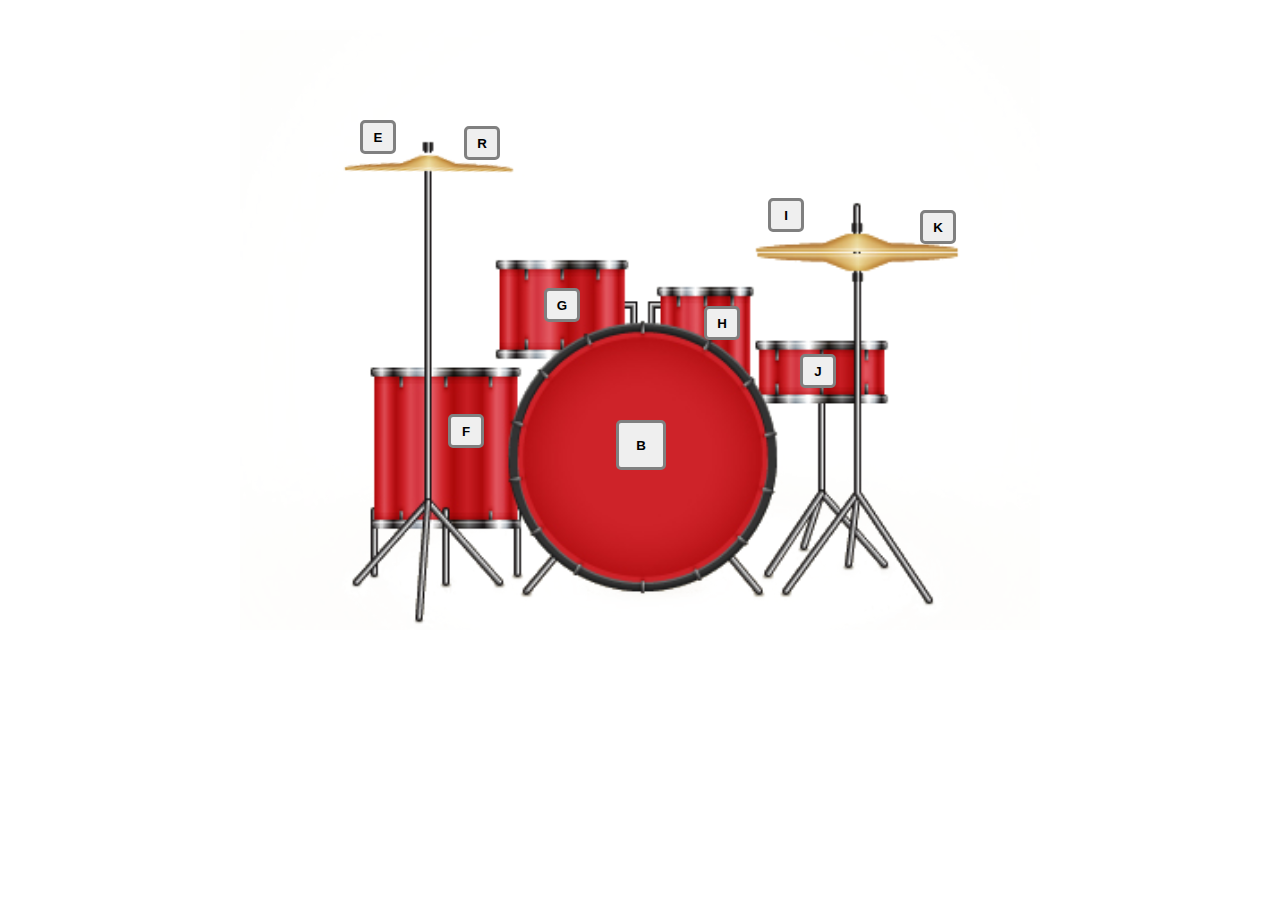
==== bateria/index.html @ 6dcbe473 "bateria completa" ====
<!DOCTYPE html>
<html lang="pt-br">
<head>
    <meta charset="UTF-8">
    <meta name="viewport" content="width=device-width, initial-scale=1.0">
    <title>Bateria Online</title>
    <link rel="shortcut icon" href="./src/assets/img/icon/favicon-32x32.png" type="image/x-icon">
    <link rel="stylesheet" href="./src/css/style.css">
    <script src="./src/js/script.js"></script>
</head>
<body>
    <div class="box-bg">

        <div class="crash-ride-E">
            <img src="./src/assets/img/crash.png" alt="">
            <button onClick="play(this, 'audioE')">E</button> 
            <audio src="./sounds/crash-ride-E.wav" id="audioE"></audio>
        </div>

        <div class="crash-ride-R">
            <button onClick="play(this, 'audioR')">R</button> 
            <audio src="./sounds/crash-ride-R.wav" id="audioR" ></audio>
        </div>

        <div class="hihat-open-I">
            <img src="./src/assets/img/hihat.png" alt="">
            <button onClick="play(this, 'audioI')">I</button> 
            <audio src="./sounds/hihat-open-I.wav" id="audioI"></audio>
        </div>

        <div class="hihat-close-K">
            <button onClick="play(this, 'audioK')">K</button> 
            <audio src="./sounds/hihat-close-K.wav" id="audioK"></audio>
        </div>

        <div class="caixa-J">
            <button onClick="play(this, 'audioJ')">J</button> 
            <audio src="./sounds/caixa-J.wav" id="audioJ"></audio>
        </div>

        <div class="bumbo-B">
            <button onClick="play(this, 'audioB')">B</button> 
            <audio src="./sounds/bumbo.wav" id="audioB"></audio>
        </div>

        <div class="tom1-G">
            <button onClick="play(this, 'audioG')">G</button> 
            <audio src="./sounds/tom1-G.wav" id="audioG"></audio>
        </div>

        <div class="tom2-H">
            <button onClick="play(this, 'audioH')">H</button> 
            <audio src="./sounds/tom2-H.wav" id="audioH"></audio>
        </div>

        <div class="tom-low-F">
            <button onClick="play(this, 'audioF')">F</button>    
            <audio src="./sounds/tom-low-F.wav" id="audioF"></audio>
        </div>

    </div>
</body>
</html>
---- bateria/src/css/style.css ----
.box-bg{ 
   width: 800px;
    height: 600px;
    background-image: url('/bateria/src/assets/img/bg-bateria.png');
    background-position: center;
    background-size: cover;
    background-repeat: no-repeat;
    margin: 30px auto;
    position: relative;

}

.crash-ride-E img{ 
    position: absolute;
    top: 19%; 
    left:16%; 
    transform: rotate(-7.2deg) scale(1.5);
}

.crash-ride-E button{
    left: 15%;
    top: 15%;
}

.crash-ride-R button{
    left: 28%;
    top: 16%;
}

.hihat-open-I img{
    position: absolute;
    top: 30.7%;
    left: 69.5%;
    transform:  scale(1.8);
}

.hihat-open-I button{
    left: 66%; 
    top: 28%;
}

.hihat-close-K button{
    left: 85%;
    top: 30%;
}

button{
    position: absolute;
    border: 3px solid gray;
    border-radius: 5px;
    width: 36px; height: 34px;
    font-weight: 800;
}


.caixa-J button{
    left: 70%;
    top: 54%;
}

.bumbo-B button{
    left: 47%;
    top: 65%;
    width: 50px; height: 50px;
}

.tom1-G button{
    left: 38%;
    top: 43%;
}

.tom2-H button{
    left: 58%;
    top: 46%;
}

.tom-low-F button{
    left: 26%;
    top: 64%;
}
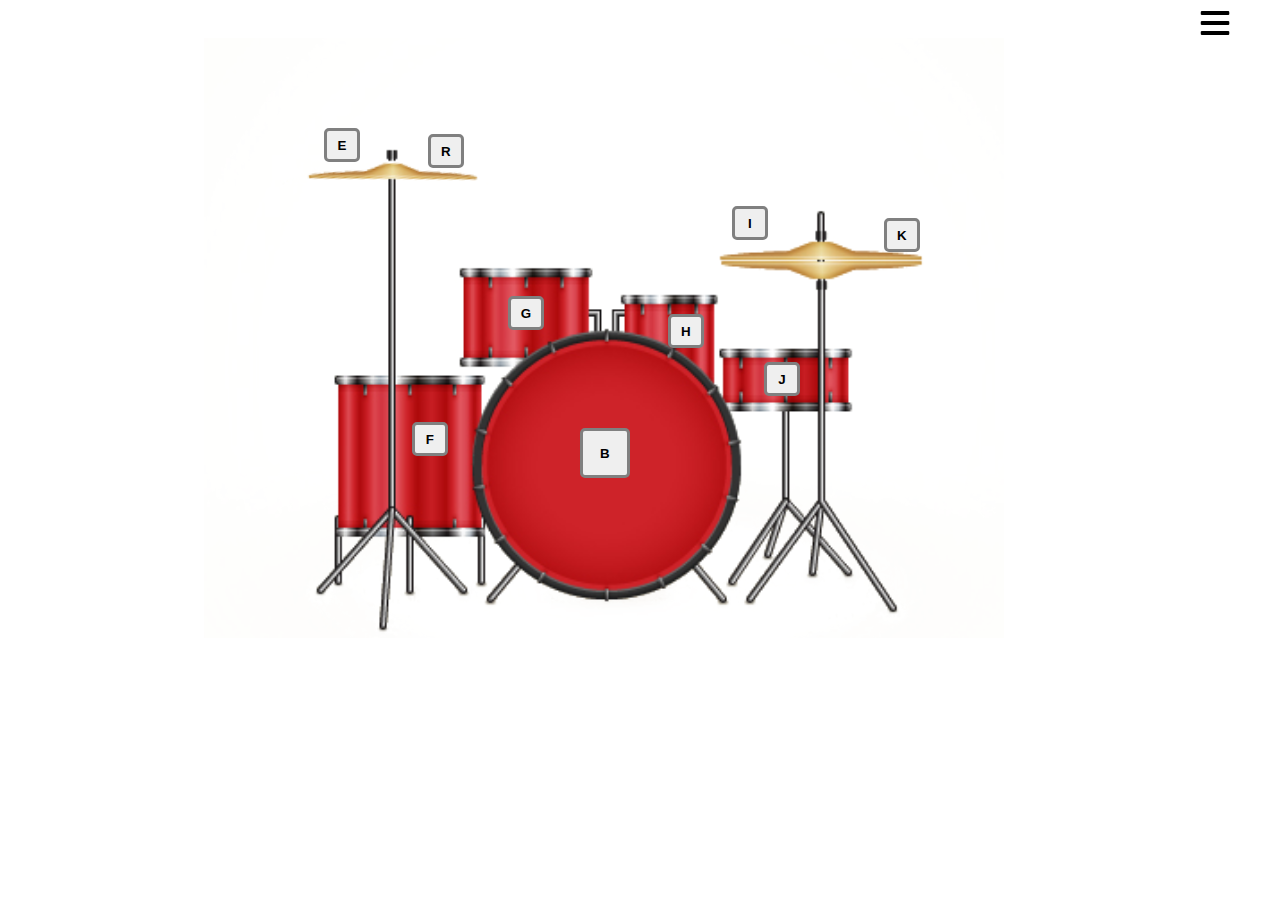
==== commit 7028f0d0: "adiciona o modal" ====
--- a/bateria/index.html
+++ b/bateria/index.html
@@ -6,9 +6,13 @@
     <title>Bateria Online</title>
     <link rel="shortcut icon" href="./src/assets/img/icon/favicon-32x32.png" type="image/x-icon">
     <link rel="stylesheet" href="./src/css/style.css">
+    <link rel="stylesheet" href="./src/css/modal.css">
     <script src="./src/js/script.js"></script>
+    <script src="./src/js/modal.js"></script>
 </head>
 <body>
+    <div class="interface">
+   
     <div class="box-bg">
 
         <div class="crash-ride-E">
@@ -58,6 +62,29 @@
             <audio src="./sounds/tom-low-F.wav" id="audioF"></audio>
         </div>
 
+    
+    </div>
+
+
+    <button class="icon-menu-open"></button>
+
+
+    <div class="modalright">
+        <button class="icon-menu-close">X</button>
+        <p><span class="letra">E</span> <span class="frase"> Prato Crash</span></p>
+        <p><span class="letra">R</span> <span class="frase"> Prato Ride</p>
+        <p><span class="letra">I</span> <span class="frase"> Prato Hihat open</p>
+        <p><span class="letra">K</span> <span class="frase"> Prato Hihat close</p>
+        <p><span class="letra">H</span> <span class="frase"> Tom Higt</p>
+        <p><span class="letra">G</span> <span class="frase"> Mid Tom</p>
+        <p><span class="letra">F</span> <span class="frase"> Tom Surdo </p>
+        <p><span class="letra">J</span> <span class="frase"> Caixa</p>
+        <p><span class="letra">B</span> <span class="frase"> Bumbo </p>
+    </div>
+
+
+
+
     </div>
 </body>
 </html>--- a/bateria/src/css/style.css
+++ b/bateria/src/css/style.css
@@ -1,3 +1,11 @@
+.interface{
+    width: 99%;
+    height: 99%;
+    display: grid;
+    grid-template-columns: 2fr 0.1fr;
+    transition: grid-template-columns 0.5s ease;
+}
+
 .box-bg{ 
    width: 800px;
     height: 600px;
@@ -87,5 +95,3 @@
 
 
 
-
-
--- a/bateria/src/css/modal.css
+++ b/bateria/src/css/modal.css
@@ -0,0 +1,64 @@
+.modalright{
+    width: 255px; 
+    height: 100%;
+    background-color: rgba(24, 24, 24, 0.918);
+    color: white;
+    margin-top: 20px;
+    font-family: 'Handlee', cursive;
+    opacity: 0;
+    transition: opacity 0.5s ease;
+}
+
+.modalright.show {
+    opacity: 1;
+}
+
+.icon-menu-open{
+    background-image: url('/bateria/src/assets/img/icon/icon-nav.png');
+    background-size: contain;
+    border: none;
+    background-color: transparent;
+    width: 30px; height: 30px;
+    position: relative; float: right;
+}
+
+.icon-menu-close{
+    width: 30px; height: 30px;
+    border: none;
+    background-color: transparent;
+    color: white;
+    font-size: 15pt;
+    display: flex; align-items: center;
+    position: relative;
+    float: right;
+    cursor: pointer;
+}
+
+p{
+    margin: 10px 8%;
+    padding: 10px 0px;
+    width: 70%;
+    display: grid;
+    grid-template-columns: 0.5fr 1fr;
+}
+
+.letra{
+    display: flex;
+    justify-content: center;
+    align-items: center;
+    width: 30px; height: 30px;
+    background-color: gray;
+    border: 2px solid white;
+    border-radius: 3px;
+    box-shadow: inset 0px 0px 6px white; 
+    font-weight: 800;
+    cursor: pointer;
+}
+
+.frase{
+    display: flex;
+    align-items: center;
+    width: 100%;
+    font-weight: 800;
+    letter-spacing: 1px;
+}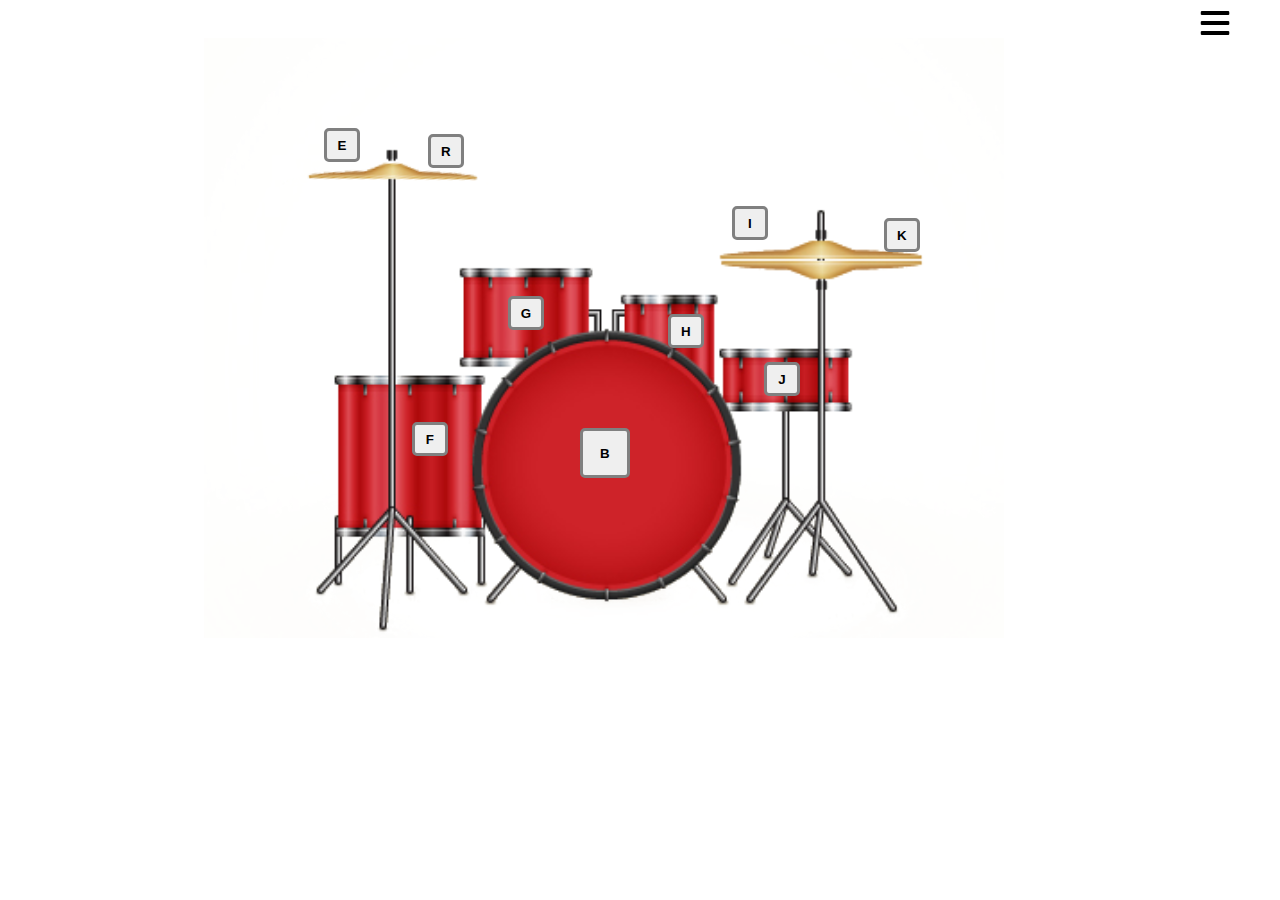
==== commit d8a8866c: "atualiza as variaveis e adiciona animação" ====
--- a/bateria/index.html
+++ b/bateria/index.html
@@ -16,7 +16,7 @@
     <div class="box-bg">
 
         <div class="crash-ride-E">
-            <img src="./src/assets/img/crash.png" alt="">
+            <img src="./src/assets/img/crash.png" class="crash-ride-E-img" alt="">
             <button onClick="play(this, 'audioE')">E</button> 
             <audio src="./sounds/crash-ride-E.wav" id="audioE"></audio>
         </div>
@@ -27,7 +27,7 @@
         </div>
 
         <div class="hihat-open-I">
-            <img src="./src/assets/img/hihat.png" alt="">
+            <img src="./src/assets/img/hihat.png" class="hihat-open-I-img" alt="">
             <button onClick="play(this, 'audioI')">I</button> 
             <audio src="./sounds/hihat-open-I.wav" id="audioI"></audio>
         </div>
--- a/bateria/src/css/style.css
+++ b/bateria/src/css/style.css
@@ -23,6 +23,7 @@
     top: 19%; 
     left:16%; 
     transform: rotate(-7.2deg) scale(1.5);
+    transition: all ease-in-out .045s;
 }
 
 .crash-ride-E button{
@@ -37,7 +38,7 @@
 
 .hihat-open-I img{
     position: absolute;
-    top: 30.7%;
+    top: 30.5%;
     left: 69.5%;
     transform:  scale(1.8);
 }
@@ -58,6 +59,11 @@
     border-radius: 5px;
     width: 36px; height: 34px;
     font-weight: 800;
+}
+
+button:hover{
+    cursor: pointer;
+    border: none;
 }
 
 
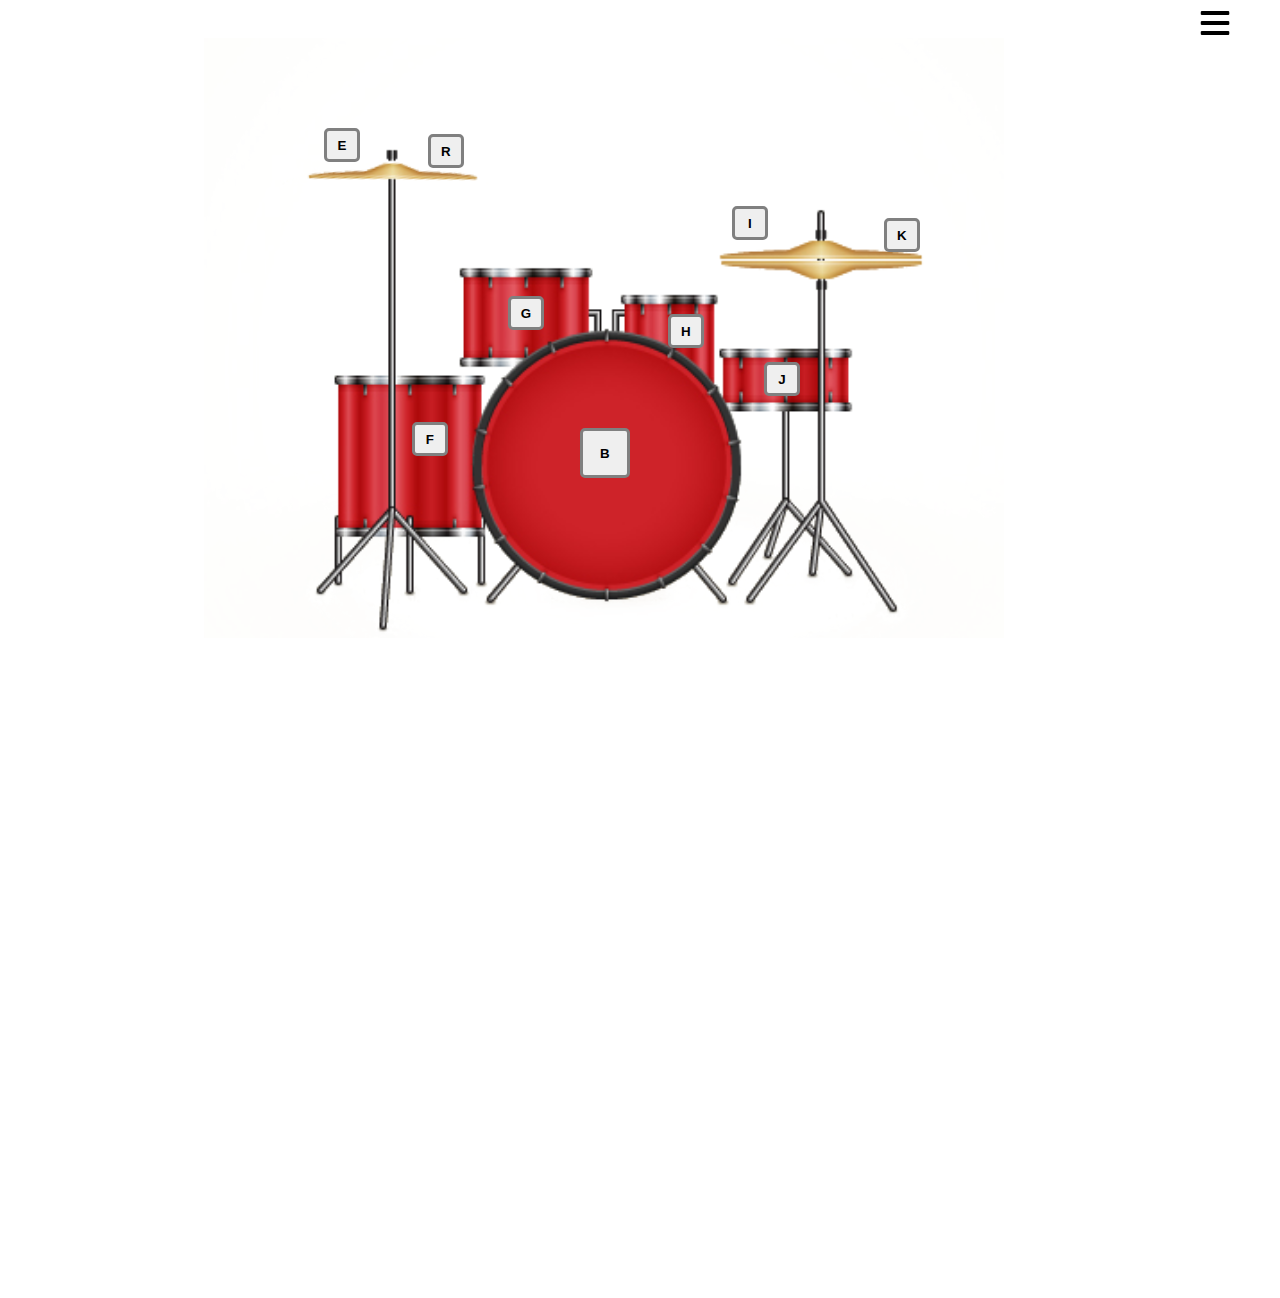
==== commit 0c6933fd: "add async" ====
--- a/bateria/index.html
+++ b/bateria/index.html
@@ -7,8 +7,8 @@
     <link rel="shortcut icon" href="./src/assets/img/icon/favicon-32x32.png" type="image/x-icon">
     <link rel="stylesheet" href="./src/css/style.css">
     <link rel="stylesheet" href="./src/css/modal.css">
-    <script src="./src/js/script.js"></script>
-    <script src="./src/js/modal.js"></script>
+    <script src="./src/js/script.js" async ></script>
+    <script src="./src/js/modal.js" async ></script>
 </head>
 <body>
     <div class="interface">
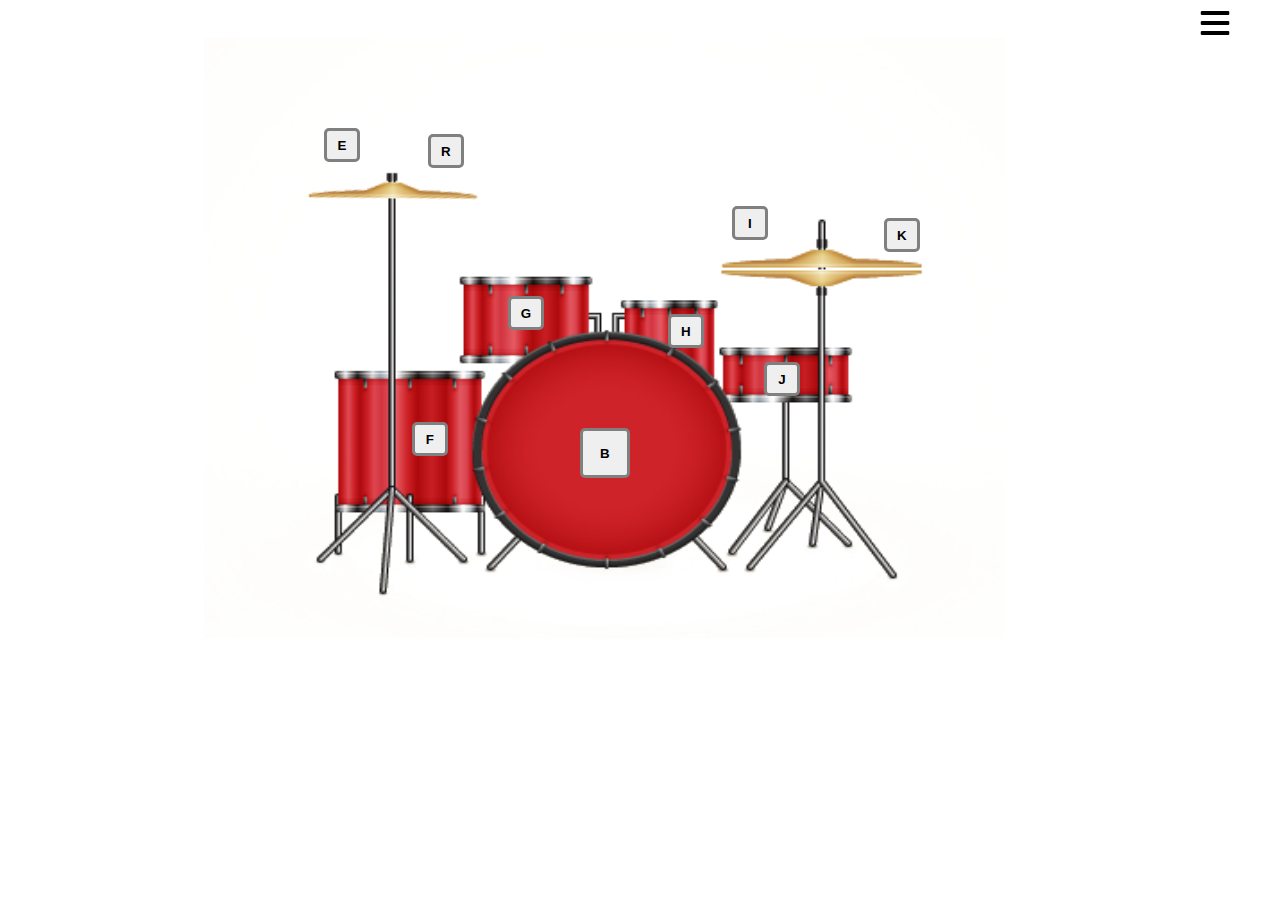
==== commit 0e5ef120: "adiciona a imagem e tira o background-image" ====
--- a/bateria/index.html
+++ b/bateria/index.html
@@ -7,14 +7,14 @@
     <link rel="shortcut icon" href="./src/assets/img/icon/favicon-32x32.png" type="image/x-icon">
     <link rel="stylesheet" href="./src/css/style.css">
     <link rel="stylesheet" href="./src/css/modal.css">
-    <script src="./src/js/script.js" async ></script>
-    <script src="./src/js/modal.js" async ></script>
+    <script src="./src/js/script.js" async></script>
+    <script src="./src/js/modal.js"></script>
 </head>
 <body>
     <div class="interface">
    
     <div class="box-bg">
-
+        <img src="./src/assets/img/bg-bateria.png" class="img-bateria" alt="">
         <div class="crash-ride-E">
             <img src="./src/assets/img/crash.png" class="crash-ride-E-img" alt="">
             <button onClick="play(this, 'audioE')">E</button> 
--- a/bateria/src/css/style.css
+++ b/bateria/src/css/style.css
@@ -9,18 +9,19 @@
 .box-bg{ 
    width: 800px;
     height: 600px;
-    background-image: url('/bateria/src/assets/img/bg-bateria.png');
-    background-position: center;
-    background-size: cover;
-    background-repeat: no-repeat;
     margin: 30px auto;
     position: relative;
+}
 
+.box-bg .img-bateria{
+    display: block;
+    width: 800px;
+    height: 600px;
 }
 
 .crash-ride-E img{ 
     position: absolute;
-    top: 19%; 
+    top: 22.2%; 
     left:16%; 
     transform: rotate(-7.2deg) scale(1.5);
     transition: all ease-in-out .045s;
@@ -36,11 +37,11 @@
     top: 16%;
 }
 
+
 .hihat-open-I img{
     position: absolute;
-    top: 30.5%;
-    left: 69.5%;
-    transform:  scale(1.8);
+    top: 32%; left: 69.6%;
+    transform: scale(1.78);
 }
 
 .hihat-open-I button{
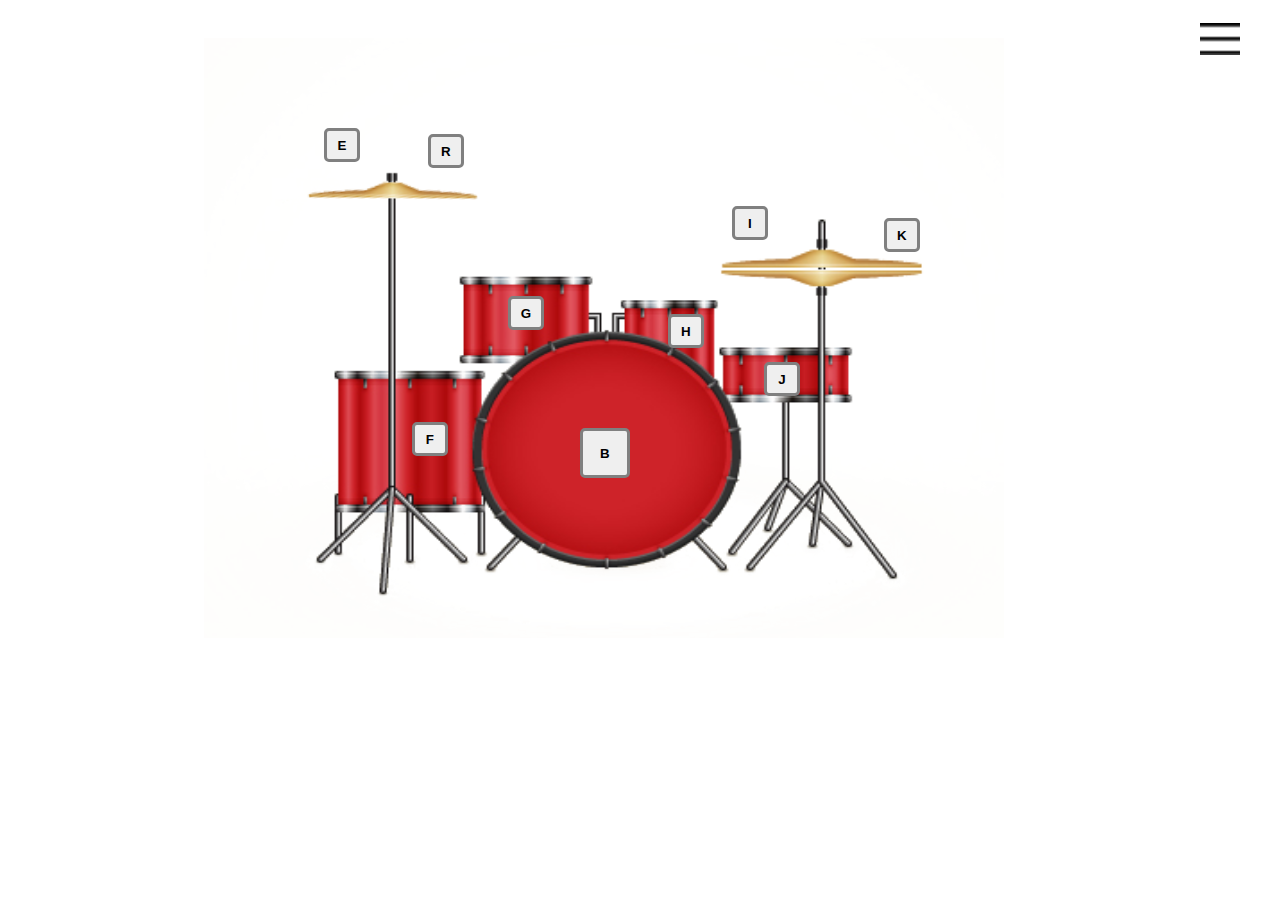
==== commit b4decb57: "arruma o problema do background-image" ====
--- a/bateria/index.html
+++ b/bateria/index.html
@@ -7,7 +7,7 @@
     <link rel="shortcut icon" href="./src/assets/img/icon/favicon-32x32.png" type="image/x-icon">
     <link rel="stylesheet" href="./src/css/style.css">
     <link rel="stylesheet" href="./src/css/modal.css">
-    <script src="./src/js/script.js" async></script>
+    <script src="./src/js/script.js"></script>
     <script src="./src/js/modal.js"></script>
 </head>
 <body>
@@ -66,7 +66,8 @@
     </div>
 
 
-    <button class="icon-menu-open"></button>
+    
+    <img src="./src/assets/img/icon/icon-nav.png" class="icon-menu-open" alt="">
 
 
     <div class="modalright">
--- a/bateria/src/css/modal.css
+++ b/bateria/src/css/modal.css
@@ -14,12 +14,10 @@
 }
 
 .icon-menu-open{
-    background-image: url('/bateria/src/assets/img/icon/icon-nav.png');
-    background-size: contain;
-    border: none;
-    background-color: transparent;
-    width: 30px; height: 30px;
-    position: relative; float: right;
+    display: block;
+    margin-top: 15px;
+    width: 40px; height: 32px;
+    cursor: pointer;
 }
 
 .icon-menu-close{
